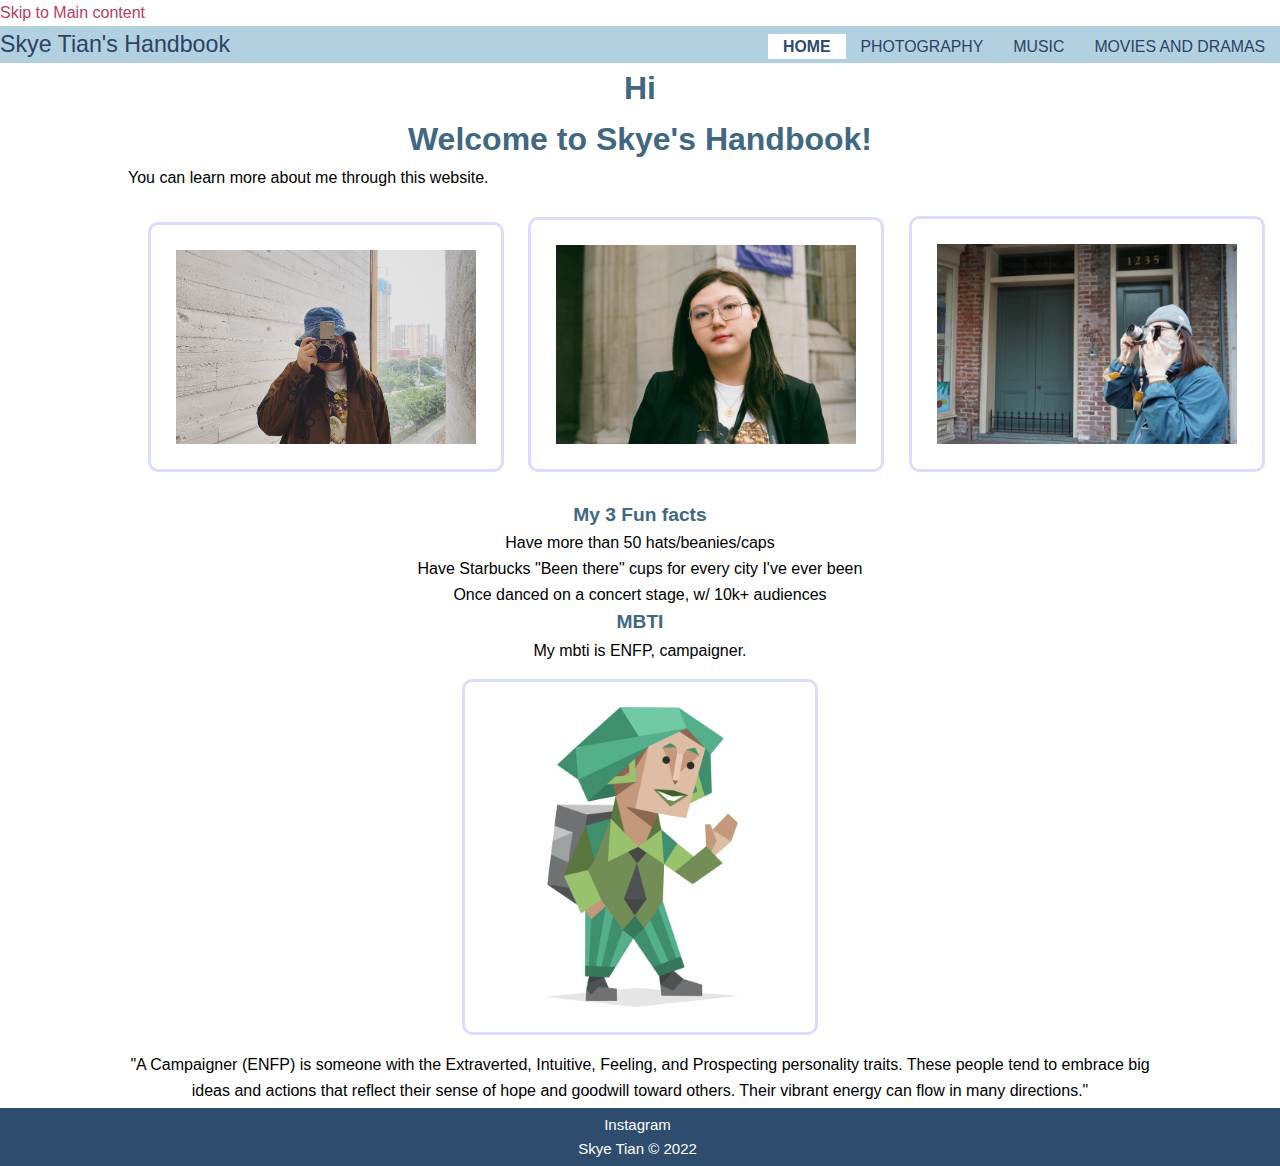
==== index.html @ 50ed07e2 "Add files via upload" ====
<!-- home page for my portfolio -->
<!DOCTYPE html>
<html lang="en">
    <!-- head -->
    <head>
        <meta charset="UTF-8">
        <meta name="viewport" content="width=device-width, initial-scale=1.0">
        <link rel="icon" href="images/favicon.ico">
        <link rel="stylesheet" href="css/html5reset.css">
        <!-- Link to the stylesheet -->
        <link rel="stylesheet" href="css/style.css">
        <title>Home</title>
    </head>

<!-- All of the visible code in the page belongs in the body tag -->
    <body>
        <a class="skip" href="#main">Skip to Main content</a>
        <header class="header">
            <h1 class="title">
                <a href="index.html">Skye Tian's Handbook</a>
            </h1>
            <ul class="main-nav">
                <li class="active"><a href = "index.html">Home</a></li>
                <li><a href = "photos.html">Photography</a></li>
				<li><a href = "music.html">Music</a></li>
				<li><a href = "drama.html">Movies and Dramas</a></li>
            </ul>
        </header>
    <!-- main -->
    <main>
        <h2>Hi</h2> 
        <h2 id="main">Welcome to Skye's Handbook!</h2>
        <p>You can learn more about me through this website.</p>
        <div class="photos">
            <img src = "images/tyc_profile.jpg" alt="A profile photo with the camera in my hand, taken in Taiyuan, my hometown in 2020"/>
            <img src = "images/seattle-profile-photo.jpg" alt="A profile photo taken in University of Washington, Seattle, 2020"/>
            <img src = "images/nola-profile-photo.jpg" alt="A profile photo taken in New Orleans with my camera, 2021"/>
        </div>
            <h3>My 3 Fun facts</h3>
            <ol>
                <li>Have more than 50 hats/beanies/caps</li>
                <li>Have Starbucks "Been there" cups for every city I've ever been</li>
                <li>Once danced on a concert stage, w/ 10k+ audiences</li>
            </ol>
        <div id='enfp'>
            <h3>MBTI</h3>
            <p>My mbti is ENFP, campaigner.</p>
            <img src = "images/enfp-campaigner.png" alt="A figure of my 16 personalities type, enfp-campaigner"/>
            <p>"A Campaigner (ENFP) is someone with the Extraverted, Intuitive, Feeling, and Prospecting personality traits. 
                These people tend to embrace big ideas and actions that reflect their sense of hope and goodwill toward others. 
                Their vibrant energy can flow in many directions."</p>
        </div>
    </main>

    <!-- footer -->
    <div class="cur-footer">
        <footer>
            <ul class="social">
                <li><a href="https://www.instagram.com/zqpixels/">Instagram</a></li>
            </ul>
            <a class="copyright">Skye Tian © 2022</a>
        </footer>
    </div>
    </body>
</html>
---- css/style.css ----
body {
    font-family: 'Montserrat', sans-serif;
	line-height: 1.6;
	margin: 0;
}

ul {
    margin: 0;
    padding: 0;
    list-style: none;
  }

h2{
    color: #406882;
    font-size: 2em;
	font-weight: bold;
    text-align: center;
}

a {
    color: white;
    text-decoration: none;
}

.title {
    margin: 0;
    font-size: 1.45em;
}


.main-nav {
    margin-top: 5px;
}

.logo a,
.main-nav a {
	padding: 5px 15px;
	text-transform: uppercase;
	text-align: center;
	display: inline;
}

.main-nav a {
	color: #2D4263;
	font-size: .99em;
}

.main-nav a:hover {
	color: #F76E11;
}

.header,
.main-nav {
	display: flex;
}

.header{
    align-items: center;
    width: 100%;
    margin: 0 auto;
	justify-content: space-between;
    background-color: #B1D0E0;
}

.active{
	/* color:  #2E4C6D; */
	text-align: center;
	background-color: white;
}

.active a{
	text-decoration: none;
    color: #2E4C6D;
    font-weight: bold;
}

footer{
    text-align: center;
    font-size: 15px;
    padding-top: 5px;
    padding-right: 5px;
    padding-bottom: 5px;
    padding-left: 0px;
    background-color: #2E4C6D;
}

.social a{
    color: white;
}

.social a:hover {
	color: #DADDFC;
}

/*Style the images*/
img{
    height: auto;
    width: 300px;
    border: 3px solid #DADDFC;
    padding: 25px;
    border-radius: 10px;
    margin: 10px;
}

img:hover{
	border: dashed;
	border-color:  #DADDFC;
	box-shadow: 10px 10px #FC997C;
}

.photos{
    margin: auto;
    width: 100%;
    /* border: 3px solid green; */
    padding: 10px;
    margin-left: 10%;
}

p {
    padding-left: 10%;
    padding-right: 10%;
    padding-bottom: 5px;
}

.skip {
    color: #B8405E;
}

li{
    text-align: center;
}

h3 {
    color: #406882;
    font-size: 1.2em;
	font-weight: bold;
    text-align: center;
}

#enfp{
    text-align: center;
}

.music,
.one-drama,
.one-series,
.one-movie {
    /* height: auto;
    width: 100%; */
    border: 3px dashed #FC997C;
    /* padding: 25px; */
    border-radius: 10px;
    /* margin: 20px; */
    padding: 10px 10px;
    margin: 10px 20px;
}

.music img,
.one-drama img,
.one-series img,
.one-movie img {
    width: 200px;
    height: auto;
    margin-left: 40%;
    border: none;
}

.music:nth-child(odd):hover,
.one-drama:nth-child(even):hover,
.one-series:nth-child(even):hover,
.one-movie:nth-child(even):hover {
    background-color: #B1D0E0;
}

.music:nth-child(even):hover,
.one-drama:nth-child(odd):hover,
.one-series:nth-child(odd):hover,
.one-movie:nth-child(odd):hover {
    background-color: #F0ECE3;
}

.title a {
    color: #2D4263;
}
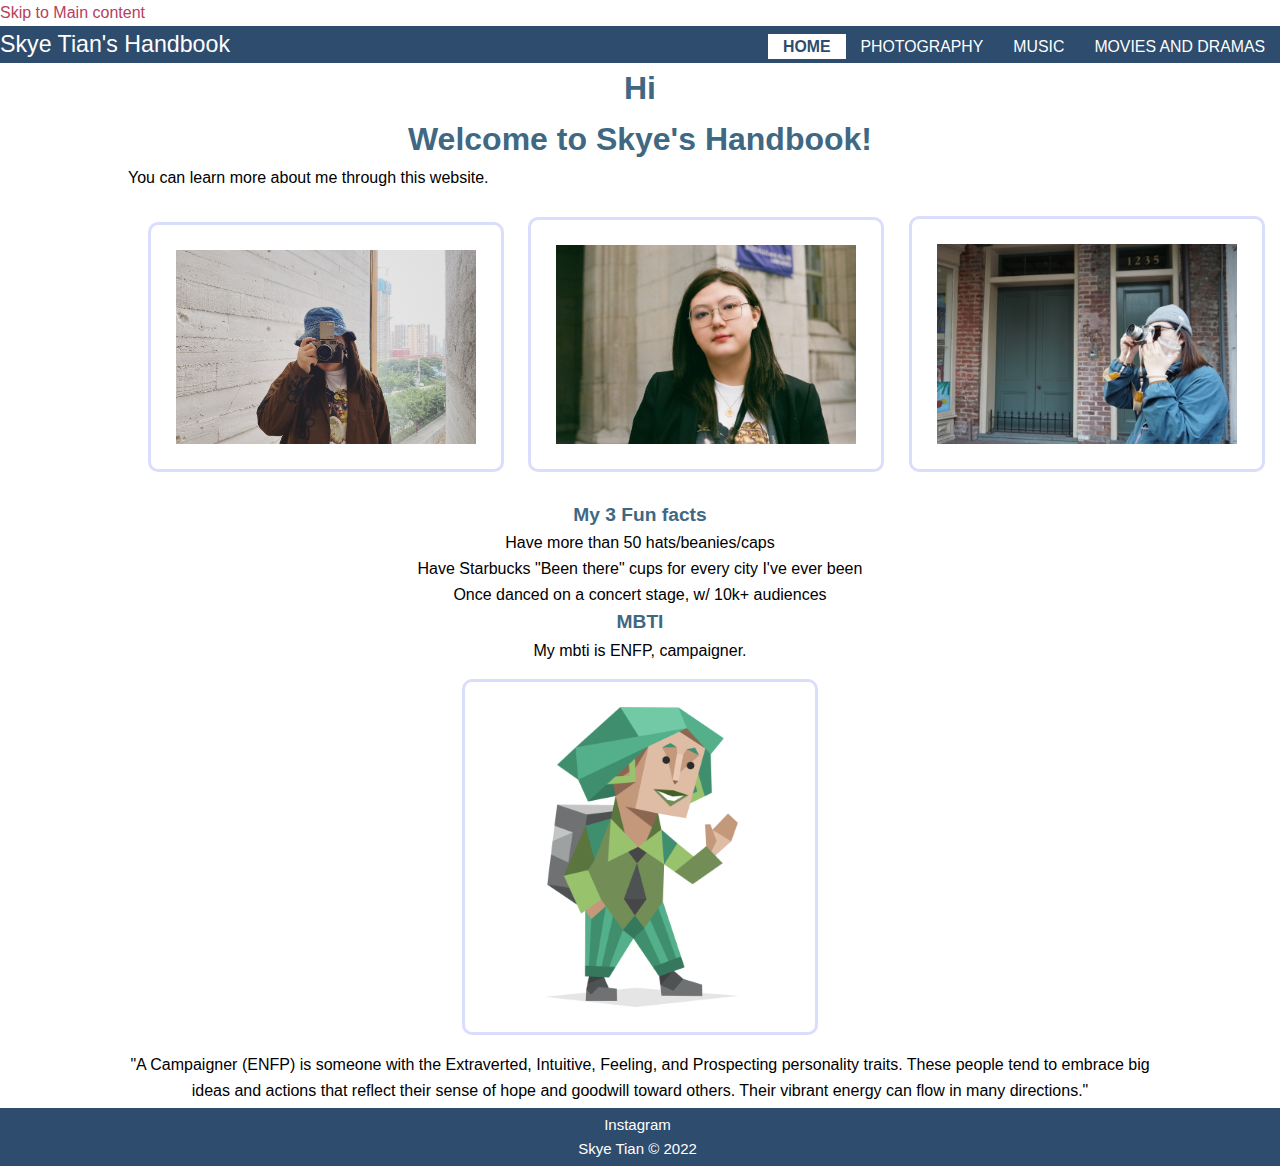
==== commit 4c0d2a23: "Add files via upload" ====
--- a/index.html
+++ b/index.html
@@ -3,6 +3,15 @@
 <html lang="en">
     <!-- head -->
     <head>
+        <!-- Global site tag (gtag.js) - Google Analytics -->
+        <script async src="https://www.googletagmanager.com/gtag/js?id=G-R40Y5430FQ"></script>
+        <script>
+            window.dataLayer = window.dataLayer || [];
+            function gtag(){dataLayer.push(arguments);}
+            gtag('js', new Date());
+            gtag('config', 'G-R40Y5430FQ');
+        </script>
+
         <meta charset="UTF-8">
         <meta name="viewport" content="width=device-width, initial-scale=1.0">
         <link rel="icon" href="images/favicon.ico">
--- a/css/style.css
+++ b/css/style.css
@@ -41,7 +41,7 @@
 }
 
 .main-nav a {
-	color: #2D4263;
+	color: white;
 	font-size: .99em;
 }
 
@@ -59,7 +59,7 @@
     width: 100%;
     margin: 0 auto;
 	justify-content: space-between;
-    background-color: #B1D0E0;
+    background-color: #2E4C6D
 }
 
 .active{
@@ -180,5 +180,5 @@
 }
 
 .title a {
-    color: #2D4263;
+    color: white;
 }